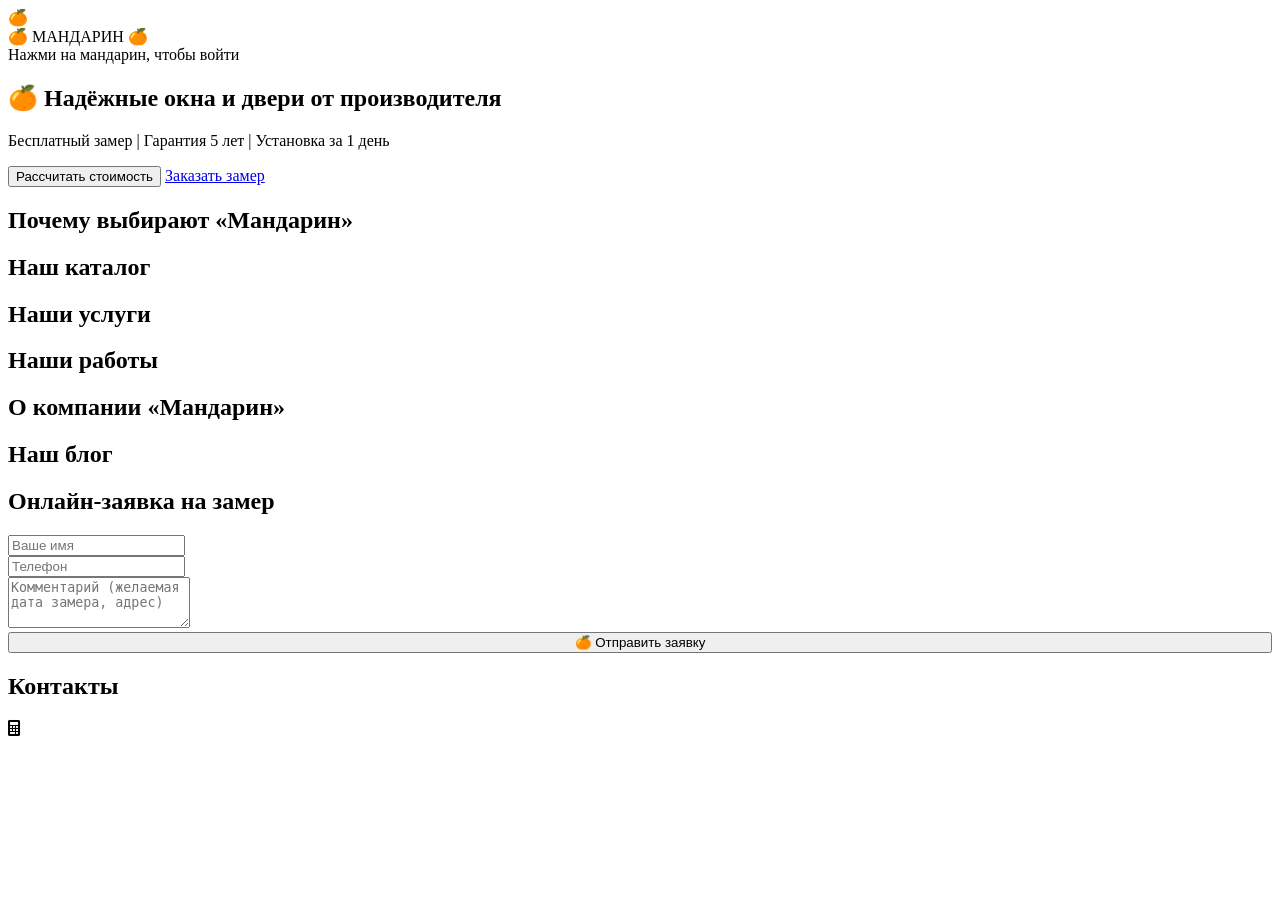
==== index.html @ 9053d6f0 "Create structure web-site" ====
<!DOCTYPE html>
<html lang="ru">
<head>
    <meta charset="UTF-8">
    <meta name="viewport" content="width=device-width, initial-scale=1.0, user-scalable=yes">
    <title>Мандарин | Окна, двери, балконы в Феодосии</title>
    <meta name="description" content="ООО «Мандарин» - продажа и установка окон, дверей, балконов, роллет, ворот, штор и кондиционеров в Феодосии и Крыму. Бесплатный замер, гарантия 5 лет, установка за 1 день.">
    <meta name="keywords" content="окна Феодосия, двери Крым, остекление балконов, мандарин окна, установка окон">
    <link href="https://fonts.googleapis.com/css2?family=Inter:opsz,wght@14..32,300;14..32,400;14..32,500;14..32,600;14..32,700;14..32,800&family=Roboto:wght@300;400;500;700&display=swap" rel="stylesheet">
    <link rel="stylesheet" href="https://cdnjs.cloudflare.com/ajax/libs/font-awesome/6.0.0-beta3/css/all.min.css">
    <link rel="stylesheet" href="css/main.css">
    <link rel="stylesheet" href="css/animations.css">
    <link rel="stylesheet" href="css/responsive.css">
    <link rel="icon" href="assets/icons/favicon.ico" type="image/x-icon">
</head>
<body>
    <!-- Экран с мандарином -->
    <div class="splash-screen" id="splashScreen">
        <div class="mandarin-wrapper">
            <div class="mandarin-fruit" id="mandarinFruit">🍊</div>
        </div>
        <div class="splash-text">🍊 МАНДАРИН 🍊<br>Нажми на мандарин, чтобы войти</div>
    </div>

    <!-- Основной контент -->
    <div class="main-content" id="mainContent">
        <!-- Header будет загружен через JS -->
        <div id="header"></div>

        <!-- Hero секция -->
        <section id="home" class="hero">
            <h2>🍊 Надёжные окна и двери от производителя</h2>
            <p>Бесплатный замер | Гарантия 5 лет | Установка за 1 день</p>
            <div class="hero-buttons">
                <button class="btn btn-orange" onclick="window.openChatCalculator()">Рассчитать стоимость</button>
                <a href="#request" class="btn">Заказать замер</a>
            </div>
        </section>

        <!-- Преимущества -->
        <section class="section">
            <h2 class="section-title">Почему выбирают «Мандарин»</h2>
            <div class="advantages-grid" id="advantagesGrid"></div>
        </section>

        <!-- Каталог -->
        <section id="catalog" class="section section-light">
            <h2 class="section-title">Наш каталог</h2>
            <div class="filters" id="filters"></div>
            <div class="catalog-grid" id="catalogGrid"></div>
        </section>

        <!-- Услуги -->
        <section id="services" class="section">
            <h2 class="section-title">Наши услуги</h2>
            <div class="advantages-grid" id="servicesGrid"></div>
        </section>

        <!-- Портфолио -->
        <section id="portfolio" class="section section-light">
            <h2 class="section-title">Наши работы</h2>
            <div class="portfolio-grid" id="portfolioGrid"></div>
        </section>

        <!-- О компании -->
        <section id="about" class="section">
            <h2 class="section-title">О компании «Мандарин»</h2>
            <div class="about-content" id="aboutContent"></div>
        </section>

        <!-- Блог -->
        <section id="blog" class="section section-light">
            <h2 class="section-title">Наш блог</h2>
            <div class="blog-grid" id="blogGrid"></div>
        </section>

        <!-- Форма заявки -->
        <section id="request" class="section">
            <h2 class="section-title">Онлайн-заявка на замер</h2>
            <form class="request-form" id="requestForm">
                <div class="form-group">
                    <input type="text" placeholder="Ваше имя" required id="requestName">
                </div>
                <div class="form-group">
                    <input type="tel" placeholder="Телефон" required id="requestPhone">
                </div>
                <div class="form-group">
                    <textarea rows="3" placeholder="Комментарий (желаемая дата замера, адрес)" id="requestComment"></textarea>
                </div>
                <button type="submit" class="btn btn-orange" style="width:100%;">🍊 Отправить заявку</button>
            </form>
        </section>

        <!-- Контакты -->
        <section id="contacts" class="contacts-section">
            <h2 class="section-title">Контакты</h2>
            <div class="contacts-content" id="contactsContent"></div>
        </section>

        <!-- Footer будет загружен через JS -->
        <div id="footer"></div>
    </div>

    <!-- Модальные окна -->
    <div id="cartModal" class="modal"></div>
    <div id="authModal" class="modal"></div>
    <div id="chatCalculatorModal" class="modal"></div>

    <!-- Кнопка чат-калькулятора -->
    <div class="chat-calculator-btn" id="chatCalculatorBtn">
        <i class="fas fa-calculator"></i>
    </div>

    <!-- Скрипты -->
    <script src="js/utils.js"></script>
    <script src="js/auth.js"></script>
    <script src="js/cart.js"></script>
    <script src="js/calculator.js"></script>
    <script src="js/catalog.js"></script>
    <script src="js/animations.js"></script>
    <script src="js/main.js"></script>
</body>
</html>
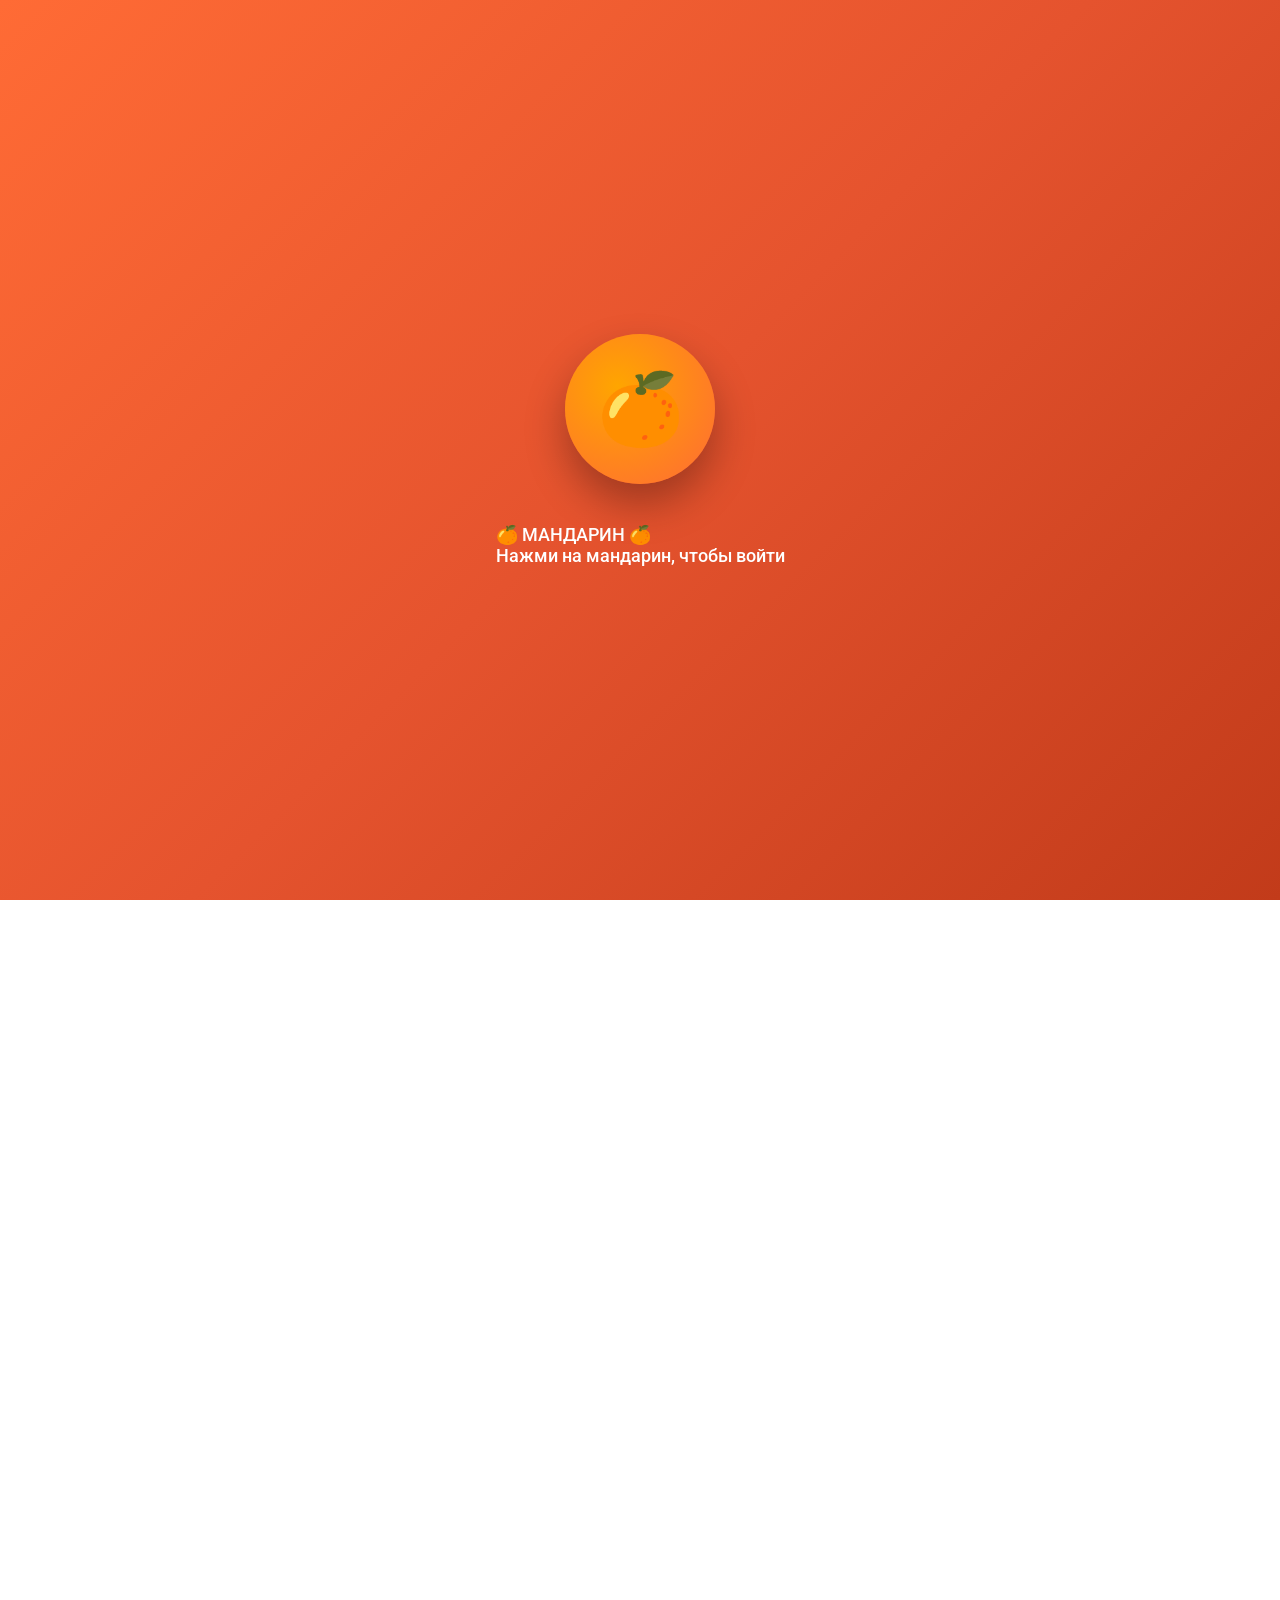
==== commit 2891aa70: "интеграция с яндекс картами" ====
--- a/index.html
+++ b/index.html
@@ -97,6 +97,12 @@
             <div class="contacts-content" id="contactsContent"></div>
         </section>
 
+        <!-- Карта проезда -->
+        <h3>Как нас найти</h3>
+        <div style="margin: 20px 0; border-radius: 12px; overflow: hidden;">
+        <div style="position:relative;overflow:hidden;"><a href="https://yandex.com/maps/11469/feodosia/?utm_medium=mapframe&utm_source=maps" style="color:#eee;font-size:12px;position:absolute;top:0px;">Феодосия</a><a href="https://yandex.com/maps/11469/feodosia/?feedback=map%2Fedit&feedback-context=map.controls&ll=35.377458%2C45.028065&utm_medium=mapframe&utm_source=maps&z=14" style="color:#eee;font-size:12px;position:absolute;top:14px;">Яндекс Карты</a><iframe src="https://yandex.com/map-widget/v1/?feedback=map%2Fedit&feedback-context=map.controls&ll=35.377458%2C45.028065&z=14" width="560" height="400" frameborder="1" allowfullscreen="true" style="position:relative;"></iframe></div>
+        </div>
+
         <!-- Footer будет загружен через JS -->
         <div id="footer"></div>
     </div>
--- a/css/main.css
+++ b/css/main.css
@@ -0,0 +1,528 @@
+/*СТИЛИ */
+* {
+    margin: 0;
+    padding: 0;
+    box-sizing: border-box;
+}
+
+body {
+    font-family: 'Roboto', sans-serif;
+    background-color: #fff;
+    overflow-x: hidden;
+}
+
+h1, h2, h3, h4, .logo, .btn, .section-title {
+    font-family: 'Inter', sans-serif;
+}
+
+/*ОСНОВНОЙ КОНТЕНТ */
+.main-content {
+    opacity: 0;
+    transition: opacity 0.8s ease;
+}
+
+.main-content.visible {
+    opacity: 1;
+}
+
+/* ШАПКА*/
+header {
+    background: #1A2A3A;
+    color: white;
+    padding: 1rem 5%;
+    position: sticky;
+    top: 0;
+    z-index: 1000;
+    box-shadow: 0 4px 20px rgba(0,0,0,0.1);
+}
+
+.header-container {
+    display: flex;
+    justify-content: space-between;
+    align-items: center;
+    flex-wrap: wrap;
+    gap: 1.5rem;
+}
+
+.logo h1 {
+    font-size: 1.8rem;
+    color: #FF8C42;
+}
+
+.logo h1 i {
+    font-size: 1.8rem;
+    margin-right: 8px;
+}
+
+.logo p {
+    font-size: 0.8rem;
+    color: #9AA9B4;
+}
+
+nav ul {
+    display: flex;
+    list-style: none;
+    gap: 1.5rem;
+    flex-wrap: wrap;
+}
+
+nav a {
+    color: white;
+    text-decoration: none;
+    transition: color 0.3s;
+    font-weight: 500;
+}
+
+nav a:hover {
+    color: #FF8C42;
+}
+
+.user-actions {
+    display: flex;
+    gap: 1.2rem;
+    align-items: center;
+}
+
+.cart-icon, .user-icon {
+    position: relative;
+    cursor: pointer;
+    font-size: 1.5rem;
+    color: #FF8C42;
+    transition: transform 0.3s;
+}
+
+.cart-icon:hover, .user-icon:hover {
+    transform: scale(1.1);
+}
+
+.cart-count {
+    position: absolute;
+    top: -8px;
+    right: -12px;
+    background: #FF6B35;
+    color: white;
+    border-radius: 50%;
+    padding: 2px 6px;
+    font-size: 0.7rem;
+    font-weight: bold;
+}
+
+/*МОДАЛЬНЫЕ ОКНА*/
+.modal {
+    display: none;
+    position: fixed;
+    top: 0;
+    left: 0;
+    width: 100%;
+    height: 100%;
+    background: rgba(0,0,0,0.5);
+    z-index: 2000;
+    justify-content: center;
+    align-items: center;
+}
+
+.modal.active {
+    display: flex;
+}
+
+.modal-content {
+    background: white;
+    border-radius: 20px;
+    padding: 2rem;
+    max-width: 500px;
+    width: 90%;
+    max-height: 80vh;
+    overflow-y: auto;
+    position: relative;
+}
+
+.modal-header {
+    display: flex;
+    justify-content: space-between;
+    align-items: center;
+    margin-bottom: 1.5rem;
+}
+
+.close-modal {
+    font-size: 1.5rem;
+    cursor: pointer;
+    color: #666;
+    transition: color 0.3s;
+}
+
+.close-modal:hover {
+    color: #FF6B35;
+}
+
+/*КНОПКА ЧАТ-КАЛЬКУЛЯТОРА*/
+.chat-calculator-btn {
+    position: fixed;
+    bottom: 30px;
+    right: 30px;
+    width: 65px;
+    height: 65px;
+    background: linear-gradient(135deg, #FF8C42, #FF6B35);
+    border-radius: 50%;
+    display: flex;
+    align-items: center;
+    justify-content: center;
+    cursor: pointer;
+    box-shadow: 0 5px 20px rgba(255,107,53,0.4);
+    transition: all 0.3s;
+    z-index: 1000;
+    animation: pulse 2s infinite;
+}
+
+.chat-calculator-btn:hover {
+    transform: scale(1.1);
+    box-shadow: 0 8px 25px rgba(255,107,53,0.6);
+}
+
+.chat-calculator-btn i {
+    font-size: 2rem;
+    color: white;
+}
+
+/*HERO СЕКЦИЯ*/
+.hero {
+    background: linear-gradient(135deg, #FF8C42 0%, #FF6B35 100%);
+    padding: 4rem 5%;
+    text-align: center;
+    color: white;
+}
+
+.hero h2 {
+    font-size: 2.8rem;
+    margin-bottom: 1rem;
+}
+
+.hero p {
+    font-size: 1.2rem;
+    margin-bottom: 2rem;
+}
+
+.hero-buttons {
+    display: flex;
+    gap: 1rem;
+    justify-content: center;
+    flex-wrap: wrap;
+}
+
+/*КНОПКИ*/
+.btn {
+    display: inline-block;
+    padding: 14px 32px;
+    background: #1A2A3A;
+    color: white;
+    text-decoration: none;
+    border-radius: 50px;
+    transition: all 0.3s;
+    font-weight: 600;
+    border: none;
+    cursor: pointer;
+    font-size: 1rem;
+}
+
+.btn-orange {
+    background: #FF8C42;
+    color: #1A2A3A;
+}
+
+.btn-orange:hover, .btn:hover {
+    transform: translateY(-3px);
+    box-shadow: 0 10px 25px rgba(0,0,0,0.2);
+}
+
+/*СЕКЦИИ*/
+.section {
+    padding: 5rem 5%;
+}
+
+.section-light {
+    background: #F8F9FA;
+}
+
+.section-title {
+    font-size: 2.2rem;
+    text-align: center;
+    margin-bottom: 3rem;
+    color: #1A2A3A;
+}
+
+.section-title:after {
+    content: '🍊';
+    display: block;
+    font-size: 2rem;
+    margin-top: 0.5rem;
+}
+
+/*ПРЕИМУЩЕСТВА И УСЛУГИ*/
+.advantages-grid {
+    display: grid;
+    grid-template-columns: repeat(auto-fit, minmax(220px, 1fr));
+    gap: 2rem;
+    text-align: center;
+}
+
+.advantage-card {
+    background: white;
+    padding: 2rem;
+    border-radius: 20px;
+    box-shadow: 0 5px 20px rgba(0,0,0,0.05);
+    transition: all 0.3s;
+    border-bottom: 3px solid #FF8C42;
+}
+
+.advantage-card:hover {
+    transform: translateY(-8px);
+    box-shadow: 0 15px 35px rgba(0,0,0,0.1);
+}
+
+.advantage-card i {
+    font-size: 2.5rem;
+    color: #FF8C42;
+    margin-bottom: 1rem;
+}
+
+/*КАТАЛОГ*/
+.filters {
+    display: flex;
+    gap: 0.8rem;
+    justify-content: center;
+    margin-bottom: 2.5rem;
+    flex-wrap: wrap;
+}
+
+.filter-btn {
+    padding: 10px 24px;
+    background: #e9ecef;
+    border: none;
+    cursor: pointer;
+    border-radius: 50px;
+    transition: all 0.3s;
+    font-weight: 500;
+}
+
+.filter-btn.active, .filter-btn:hover {
+    background: #FF8C42;
+    color: white;
+}
+
+.catalog-grid {
+    display: grid;
+    grid-template-columns: repeat(auto-fit, minmax(280px, 1fr));
+    gap: 2rem;
+}
+
+.product-card {
+    background: white;
+    border-radius: 20px;
+    overflow: hidden;
+    box-shadow: 0 5px 20px rgba(0,0,0,0.08);
+    transition: all 0.3s;
+}
+
+.product-card:hover {
+    transform: translateY(-8px);
+    box-shadow: 0 15px 35px rgba(0,0,0,0.15);
+}
+
+.product-img {
+    height: 200px;
+    background: linear-gradient(135deg, #FFE5D9, #FFD4C4);
+    display: flex;
+    align-items: center;
+    justify-content: center;
+    font-size: 4rem;
+}
+
+.product-info {
+    padding: 1.5rem;
+}
+
+.product-info h3 {
+    margin-bottom: 0.5rem;
+    color: #1A2A3A;
+}
+
+.price {
+    font-size: 1.3rem;
+    color: #FF8C42;
+    font-weight: bold;
+    margin: 0.5rem 0;
+}
+
+.product-buttons {
+    display: flex;
+    gap: 0.5rem;
+    margin-top: 1rem;
+}
+
+.product-buttons button {
+    flex: 1;
+    padding: 8px;
+    font-size: 0.9rem;
+}
+
+/*ПОРТФОЛИО И БЛОГ*/
+.portfolio-grid, .blog-grid {
+    display: grid;
+    grid-template-columns: repeat(auto-fit, minmax(280px, 1fr));
+    gap: 2rem;
+}
+
+.portfolio-item, .blog-card {
+    background: white;
+    border-radius: 20px;
+    overflow: hidden;
+    box-shadow: 0 5px 20px rgba(0,0,0,0.08);
+    transition: transform 0.3s;
+}
+
+.portfolio-item:hover, .blog-card:hover {
+    transform: translateY(-5px);
+}
+
+.portfolio-img {
+    height: 220px;
+    background: linear-gradient(135deg, #FFE5D9, #FFD4C4);
+    display: flex;
+    align-items: center;
+    justify-content: center;
+    font-size: 3.5rem;
+}
+
+.portfolio-info, .blog-card {
+    padding: 1rem;
+    text-align: center;
+}
+
+.blog-card i {
+    font-size: 2rem;
+    color: #FF8C42;
+    margin-bottom: 1rem;
+}
+
+/*ФОРМЫ*/
+.request-form {
+    max-width: 550px;
+    margin: 0 auto;
+    background: white;
+    padding: 2rem;
+    border-radius: 24px;
+    box-shadow: 0 10px 30px rgba(0,0,0,0.1);
+}
+
+.form-group {
+    margin-bottom: 1.2rem;
+}
+
+.form-group label {
+    display: block;
+    margin-bottom: 0.5rem;
+    font-weight: 500;
+    color: #1A2A3A;
+}
+
+input, textarea, select {
+    width: 100%;
+    padding: 12px 16px;
+    border: 2px solid #e9ecef;
+    border-radius: 12px;
+    font-family: inherit;
+    transition: border-color 0.3s;
+}
+
+input:focus, textarea:focus, select:focus {
+    outline: none;
+    border-color: #FF8C42;
+}
+
+/*КОНТАКТЫ */
+.contacts-section {
+    padding: 3rem 5%;
+    background: #F8F9FA;
+}
+
+.contacts-content {
+    max-width: 600px;
+    margin: 0 auto;
+    text-align: center;
+}
+
+.contacts-content p {
+    margin: 1rem 0;
+}
+
+.contacts-content i {
+    color: #FF8C42;
+    margin-right: 0.5rem;
+}
+
+/*ФУТЕР*/
+footer {
+    background: #1A2A3A;
+    color: white;
+    padding: 3rem 5%;
+}
+
+.footer-content {
+    display: grid;
+    grid-template-columns: repeat(auto-fit, minmax(250px, 1fr));
+    gap: 2rem;
+    margin-bottom: 2rem;
+}
+
+.footer-col h4 {
+    color: #FF8C42;
+    margin-bottom: 1rem;
+}
+
+.footer-col p, .footer-col a {
+    color: #9AA9B4;
+    text-decoration: none;
+    line-height: 1.8;
+}
+
+.footer-col a:hover {
+    color: #FF8C42;
+}
+
+.social-links {
+    display: flex;
+    gap: 1rem;
+    margin-top: 1rem;
+}
+
+.social-links a {
+    display: inline-block;
+    width: 40px;
+    height: 40px;
+    background: rgba(255,140,66,0.2);
+    border-radius: 50%;
+    display: flex;
+    align-items: center;
+    justify-content: center;
+    transition: all 0.3s;
+}
+
+.social-links a:hover {
+    background: #FF8C42;
+    transform: translateY(-3px);
+}
+
+.social-links a i {
+    font-size: 1.3rem;
+    color: #FF8C42;
+}
+
+.social-links a:hover i {
+    color: white;
+}
+
+.copyright {
+    text-align: center;
+    padding-top: 2rem;
+    border-top: 1px solid #2c3e4e;
+    color: #9AA9B4;
+}
--- a/css/animations.css
+++ b/css/animations.css
@@ -0,0 +1,122 @@
+/*МАНДАРИНОВАЯ АНИМАЦИЯ*/
+.splash-screen {
+    position: fixed;
+    top: 0;
+    left: 0;
+    width: 100%;
+    height: 100%;
+    background: linear-gradient(135deg, #FF6B35 0%, #E5532E 50%, #C23B1A 100%);
+    display: flex;
+    flex-direction: column;
+    justify-content: center;
+    align-items: center;
+    z-index: 9999;
+    transition: opacity 0.6s ease;
+    cursor: pointer;
+}
+
+.mandarin-wrapper {
+    position: relative;
+    text-align: center;
+}
+
+.mandarin-fruit {
+    width: 150px;
+    height: 150px;
+    background: radial-gradient(circle at 35% 35%, #FFA500, #FF6B35);
+    border-radius: 50%;
+    position: relative;
+    cursor: pointer;
+    transition: transform 0.2s;
+    box-shadow: 0 20px 40px rgba(0,0,0,0.3);
+    animation: mandarinFloat 2s ease-in-out infinite;
+    display: flex;
+    align-items: center;
+    justify-content: center;
+    font-size: 70px;
+}
+
+@keyframes mandarinFloat {
+    0%, 100% { transform: translateY(0px) rotate(0deg); }
+    50% { transform: translateY(-20px) rotate(5deg); }
+}
+
+.mandarin-fruit.falling {
+    animation: mandarinFall 0.7s cubic-bezier(0.68, -0.55, 0.265, 1.55) forwards;
+}
+
+@keyframes mandarinFall {
+    0% {
+        transform: translateY(0) rotate(0deg);
+        opacity: 1;
+    }
+    100% {
+        transform: translateY(400px) rotate(720deg);
+        opacity: 0;
+    }
+}
+
+.splash-text {
+    margin-top: 40px;
+    color: white;
+    font-size: 18px;
+    font-weight: 500;
+}
+
+.splash-screen.hide {
+    opacity: 0;
+    visibility: hidden;
+    pointer-events: none;
+}
+
+/*АНИМАЦИИ ДЛЯ ЭЛЕМЕНТОВ*/
+@keyframes slideUp {
+    from {
+        opacity: 0;
+        transform: translateY(40px);
+    }
+    to {
+        opacity: 1;
+        transform: translateY(0);
+    }
+}
+
+@keyframes fadeInUp {
+    from {
+        opacity: 0;
+        transform: translateY(30px);
+    }
+    to {
+        opacity: 1;
+        transform: translateY(0);
+    }
+}
+
+@keyframes fadeOut {
+    0% {
+        opacity: 1;
+        transform: translate(-50%, -50%) scale(1);
+    }
+    100% {
+        opacity: 0;
+        transform: translate(-50%, -50%) scale(2);
+    }
+}
+
+@keyframes pulse {
+    0%, 100% {
+        transform: scale(1);
+    }
+    50% {
+        transform: scale(1.05);
+    }
+}
+
+/* Применение анимаций */
+.hero h2 {
+    animation: slideUp 0.6s ease;
+}
+
+.product-card {
+    animation: fadeInUp 0.5s ease;
+}
--- a/css/responsive.css
+++ b/css/responsive.css
@@ -0,0 +1,157 @@
+/*АДАПТИВНОСТЬ*/
+@media (max-width: 1200px) {
+    .section {
+        padding: 4rem 5%;
+    }
+    
+    .hero h2 {
+        font-size: 2.5rem;
+    }
+}
+
+@media (max-width: 992px) {
+    .header-container {
+        flex-direction: column;
+        text-align: center;
+    }
+    
+    nav ul {
+        justify-content: center;
+    }
+    
+    .hero h2 {
+        font-size: 2.2rem;
+    }
+    
+    .section-title {
+        font-size: 2rem;
+    }
+}
+
+@media (max-width: 768px) {
+    .header-container {
+        gap: 1rem;
+    }
+    
+    nav ul {
+        gap: 1rem;
+    }
+    
+    nav a {
+        font-size: 0.9rem;
+    }
+    
+    .hero {
+        padding: 3rem 5%;
+    }
+    
+    .hero h2 {
+        font-size: 1.8rem;
+    }
+    
+    .hero p {
+        font-size: 1rem;
+    }
+    
+    .btn {
+        padding: 10px 24px;
+        font-size: 0.9rem;
+    }
+    
+    .section {
+        padding: 3rem 5%;
+    }
+    
+    .section-title {
+        font-size: 1.8rem;
+        margin-bottom: 2rem;
+    }
+    
+    .advantages-grid,
+    .catalog-grid,
+    .portfolio-grid,
+    .blog-grid {
+        gap: 1.5rem;
+    }
+    
+    .advantage-card {
+        padding: 1.5rem;
+    }
+    
+    .product-buttons {
+        flex-direction: column;
+    }
+    
+    .chat-calculator-btn {
+        bottom: 20px;
+        right: 20px;
+        width: 55px;
+        height: 55px;
+    }
+    
+    .chat-calculator-btn i {
+        font-size: 1.5rem;
+    }
+    
+    .modal-content {
+        width: 95%;
+        padding: 1.5rem;
+    }
+}
+
+@media (max-width: 576px) {
+    .logo h1 {
+        font-size: 1.5rem;
+    }
+    
+    .logo p {
+        font-size: 0.7rem;
+    }
+    
+    .hero h2 {
+        font-size: 1.5rem;
+    }
+    
+    .hero-buttons {
+        flex-direction: column;
+        align-items: center;
+    }
+    
+    .hero-buttons .btn {
+        width: 100%;
+        max-width: 250px;
+    }
+    
+    .filters {
+        gap: 0.5rem;
+    }
+    
+    .filter-btn {
+        padding: 6px 16px;
+        font-size: 0.85rem;
+    }
+    
+    .footer-content {
+        grid-template-columns: 1fr;
+        text-align: center;
+        gap: 1.5rem;
+    }
+    
+    .social-links {
+        justify-content: center;
+    }
+}
+
+@media (max-width: 480px) {
+    .section-title {
+        font-size: 1.5rem;
+    }
+    
+    .product-info h3 {
+        font-size: 1.1rem;
+    }
+    
+    .price {
+        font-size: 1.1rem;
+    }
+}
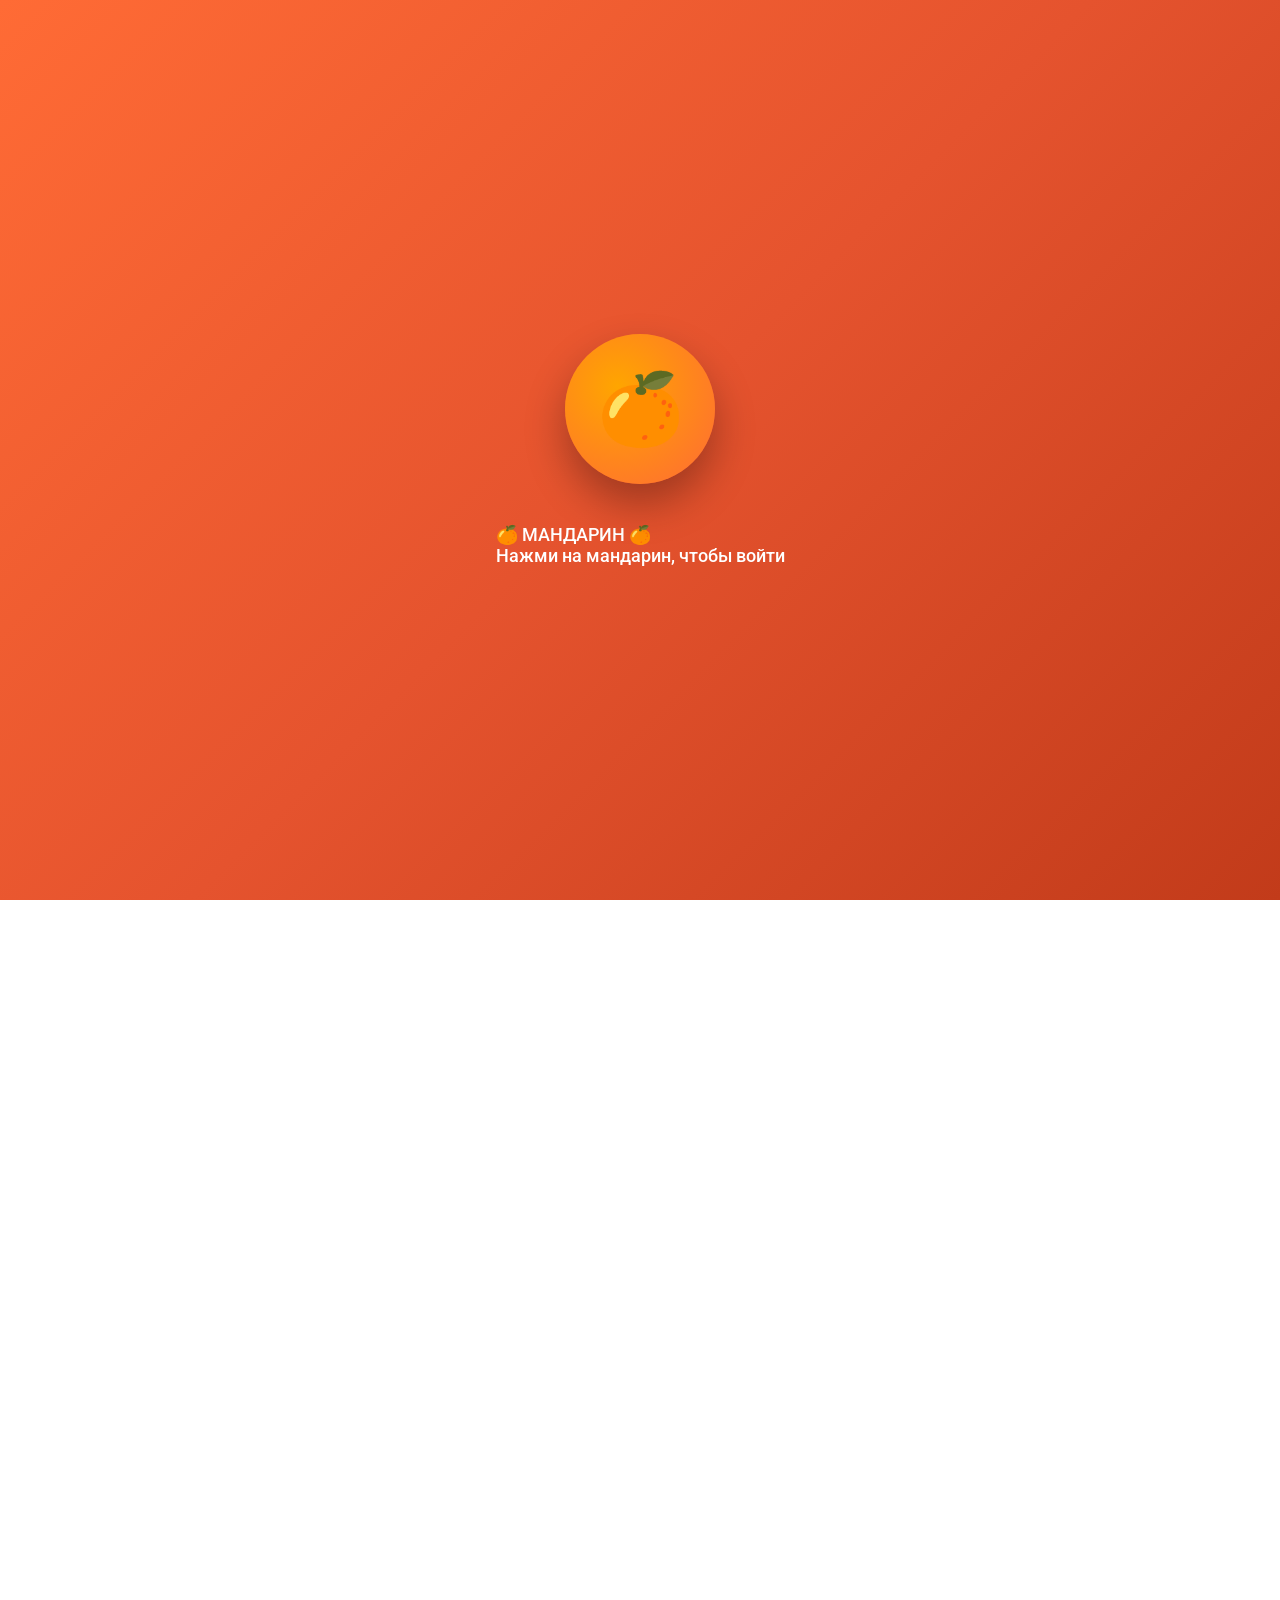
==== commit 21b94caf: "интеграция с яндекс картами перенаправление на улицу" ====
--- a/index.html
+++ b/index.html
@@ -97,15 +97,18 @@
             <div class="contacts-content" id="contactsContent"></div>
         </section>
 
-        <!-- Карта проезда -->
-        <h3>Как нас найти</h3>
-        <div style="margin: 20px 0; border-radius: 12px; overflow: hidden;">
-        <div style="position:relative;overflow:hidden;"><a href="https://yandex.com/maps/11469/feodosia/?utm_medium=mapframe&utm_source=maps" style="color:#eee;font-size:12px;position:absolute;top:0px;">Феодосия</a><a href="https://yandex.com/maps/11469/feodosia/?feedback=map%2Fedit&feedback-context=map.controls&ll=35.377458%2C45.028065&utm_medium=mapframe&utm_source=maps&z=14" style="color:#eee;font-size:12px;position:absolute;top:14px;">Яндекс Карты</a><iframe src="https://yandex.com/map-widget/v1/?feedback=map%2Fedit&feedback-context=map.controls&ll=35.377458%2C45.028065&z=14" width="560" height="400" frameborder="1" allowfullscreen="true" style="position:relative;"></iframe></div>
+        <!-- Только карта проезда -->
+<section id="map" class="section">
+    <h2 class="section-title">Как нас найти</h2>
+    <div style="margin: 20px auto; border-radius: 12px; overflow: hidden; max-width: 800px;">
+        <div style="position:relative; overflow:hidden; width:100%; padding-bottom: 56.25%; height: 0;">
+            <iframe 
+                src="https://yandex.com/map-widget/v1/?ll=35.377458%2C45.028065&mode=search&sll=35.377458%2C45.028065&text=%D0%A4%D0%B5%D0%BE%D0%B4%D0%BE%D1%81%D0%B8%D1%8F%2C%20%D0%A1%D0%BE%D0%B2%D0%B5%D1%82%D1%81%D0%BA%D0%B0%D1%8F%20%D1%83%D0%BB%D0%B8%D1%86%D0%B0%2C%203&z=17" 
+                style="position: absolute; top: 0; left: 0; width: 100%; height: 100%; border: 0;" 
+                frameborder="0" 
+                allowfullscreen>
+            </iframe>
         </div>
-
-        <!-- Footer будет загружен через JS -->
-        <div id="footer"></div>
-    </div>
 
     <!-- Модальные окна -->
     <div id="cartModal" class="modal"></div>
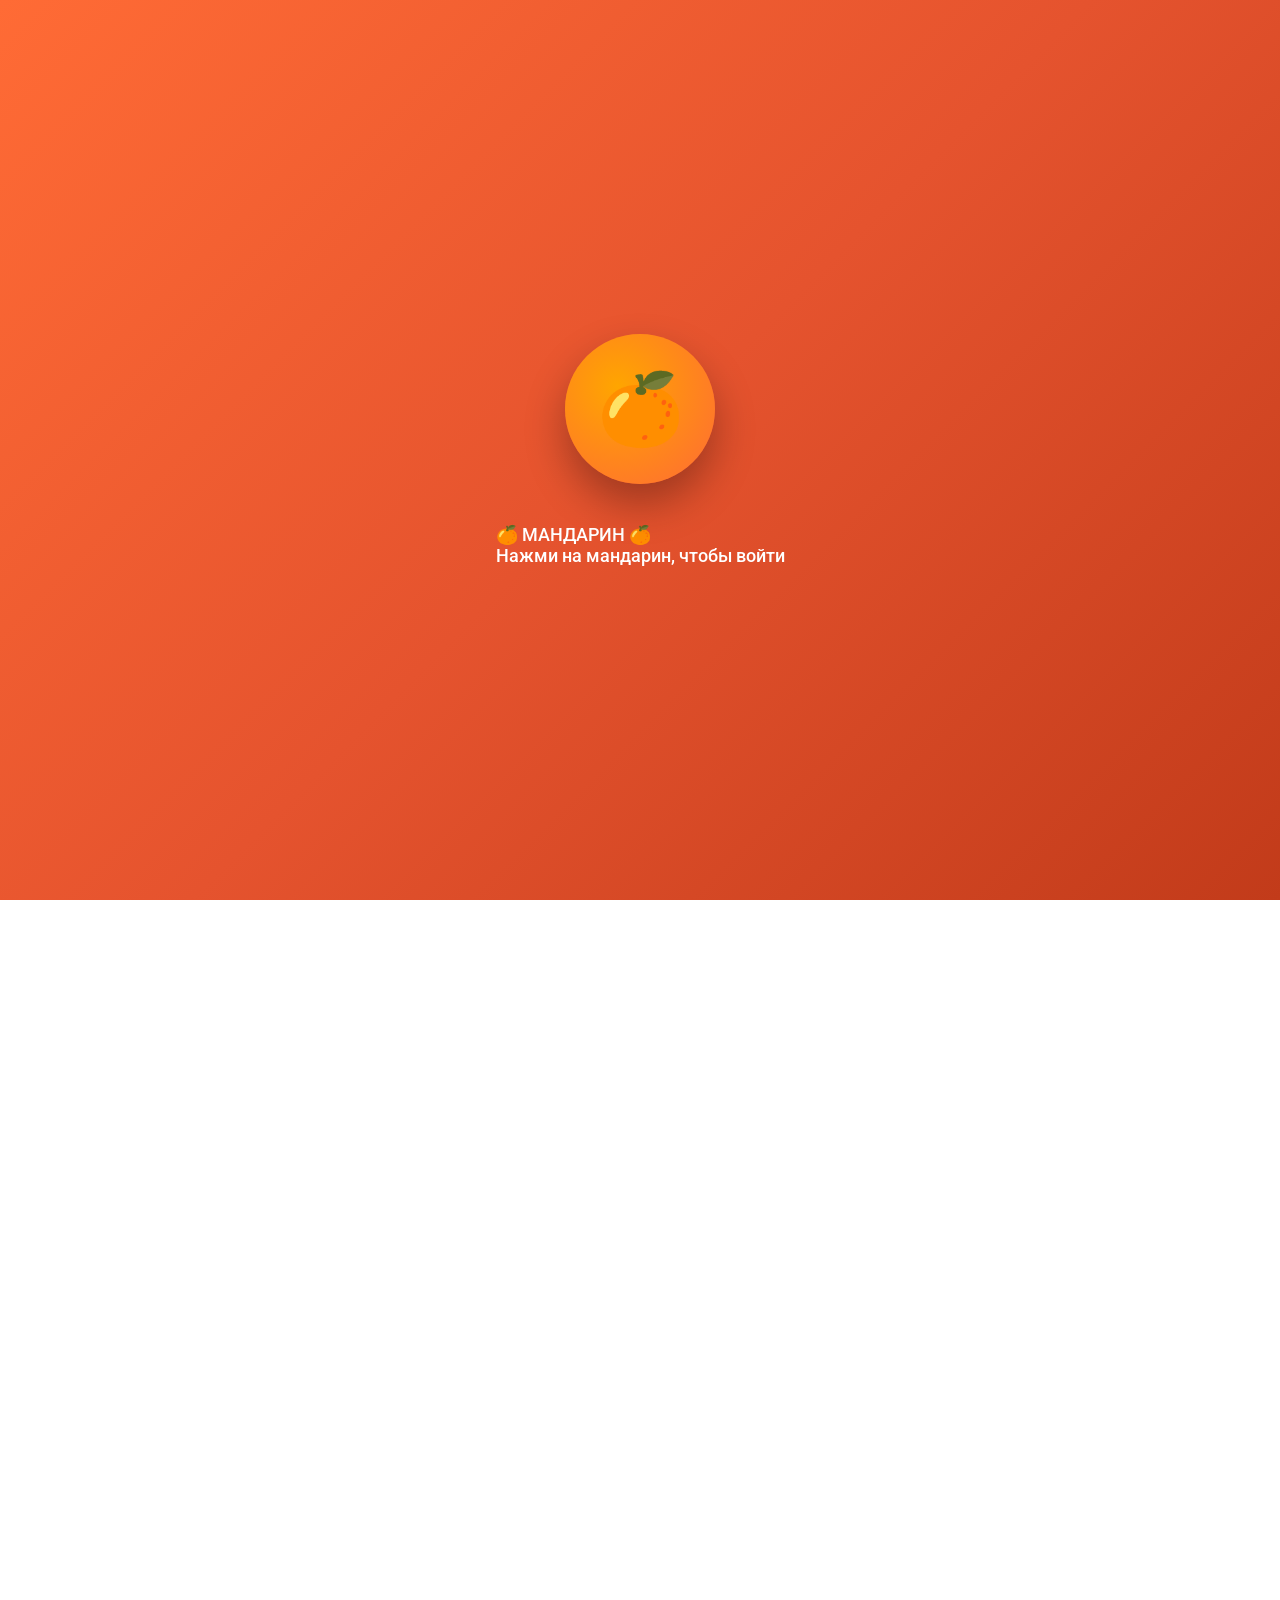
==== commit 0557c6f0: "изменение страницы с картой" ====
--- a/index.html
+++ b/index.html
@@ -97,18 +97,17 @@
             <div class="contacts-content" id="contactsContent"></div>
         </section>
 
-        <!-- Только карта проезда -->
-<section id="map" class="section">
-    <h2 class="section-title">Как нас найти</h2>
-    <div style="margin: 20px auto; border-radius: 12px; overflow: hidden; max-width: 800px;">
-        <div style="position:relative; overflow:hidden; width:100%; padding-bottom: 56.25%; height: 0;">
-            <iframe 
-                src="https://yandex.com/map-widget/v1/?ll=35.377458%2C45.028065&mode=search&sll=35.377458%2C45.028065&text=%D0%A4%D0%B5%D0%BE%D0%B4%D0%BE%D1%81%D0%B8%D1%8F%2C%20%D0%A1%D0%BE%D0%B2%D0%B5%D1%82%D1%81%D0%BA%D0%B0%D1%8F%20%D1%83%D0%BB%D0%B8%D1%86%D0%B0%2C%203&z=17" 
-                style="position: absolute; top: 0; left: 0; width: 100%; height: 100%; border: 0;" 
-                frameborder="0" 
-                allowfullscreen>
-            </iframe>
-        </div>
+        <!-- Карта на весь экран -->
+<section id="map" class="section" style="padding: 0; margin: 0;">
+    <div style="width: 100%; height: 500px; position: relative;">
+        <iframe 
+            src="https://yandex.com/map-widget/v1/?ll=35.377458%2C45.028065&mode=search&sll=35.377458%2C45.028065&text=%D0%A4%D0%B5%D0%BE%D0%B4%D0%BE%D1%81%D0%B8%D1%8F%2C%20%D0%A1%D0%BE%D0%B2%D0%B5%D1%82%D1%81%D0%BA%D0%B0%D1%8F%20%D1%83%D0%BB%D0%B8%D1%86%D0%B0%2C%203&z=18" 
+            style="width: 100%; height: 100%; border: 0;" 
+            frameborder="0" 
+            allowfullscreen>
+        </iframe>
+    </div>
+</section>
 
     <!-- Модальные окна -->
     <div id="cartModal" class="modal"></div>
